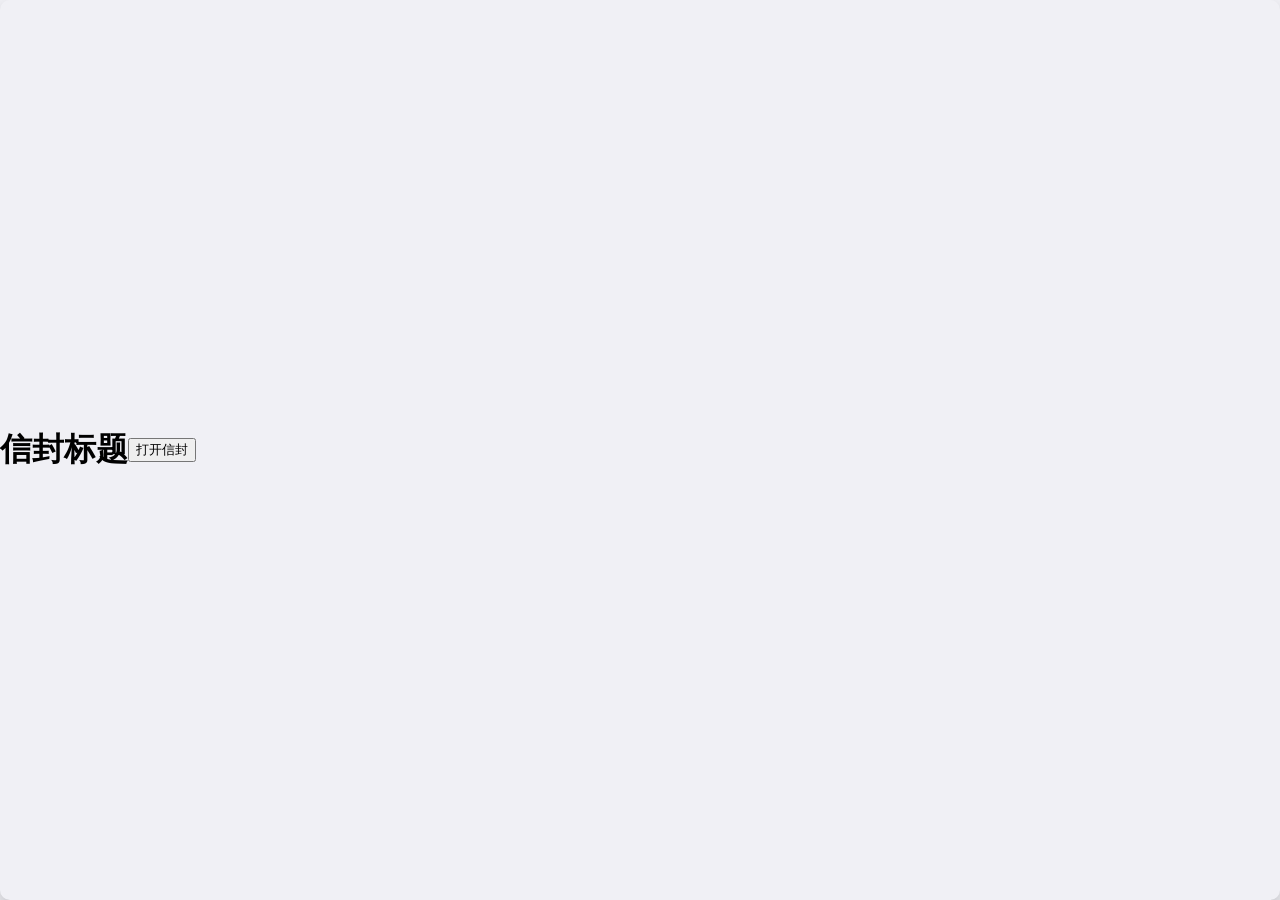
==== index.html @ 6e92ae38 "Update index.html" ====
<!DOCTYPE html>
<html lang="zh">
<head>
    <meta charset="UTF-8">
    <meta name="viewport" content="width=device-width, initial-scale=1.0">
    <title>信封展示效果</title>
    <link rel="stylesheet" href="styles.css">
</head>
<body>
    <div id="envelope">
        <h1 class="envelope-title">信封标题</h1>
        <button id="open-envelope" class="envelope-btn">打开信封</button>
    </div>

    <div id="letter" class="hidden">
        <div class="letter-content">
            <p id="letter-text"></p>
        </div>
        <div id="navigation">
            <button id="prev" class="nav-btn">上一页</button>
            <button id="next" class="nav-btn">下一页</button>
        </div>
    </div>

    <script src="script.js"></script>
</body>
</html>
---- styles.css ----
body {
    margin: 0;
    display: flex;
    justify-content: center;
    align-items: center;
    min-height: 100vh;
    background-color: #f0f0f5;
    font-family: 'Noto Serif SC', serif;
    overflow: hidden;
}

#envelope - container {
    position: relative;
    width: 90vw;
    max-width: 600px;
    height: 80vh;
    max-height: 800px;
}

#envelope {
    position: absolute;
    width: 100%;
    height: 100%;
    background-image: url('https://images.unsplash.com/photo - 1593642634362 - 50c96a70d966?ixlib = rb - 4.0.3&ixid = MnwxMjA3fDF8MHxwaG90by1wYWdlfHx8fGVufDB8fHx8&auto = format&fit = crop&w = 1470&q = 80');
    background-size: cover;
    background-position: center;
    border-radius: 10px;
    box-shadow: 0 10px 20px rgba(0, 0, 0, 0.2);
    display: flex;
    flex - direction: column;
    justify-content: space - between;
    align-items: center;
}

#envelope - title {
    color: white;
    text - shadow: 0 2px 4px rgba(0, 0, 0, 0.5);
    font - size: 2em;
    margin - top: 20px;
}

#open - envelope {
    padding: 15px 30px;
    font - size: 1.2em;
    background - color: #fff;
    border: none;
    border - radius: 5px;
    cursor: pointer;
    box - shadow: 0 5px 10px rgba(0, 0, 0, 0.2);
    transition: background - color 0.3s ease;
}

#open - envelope:hover {
    background - color: #f0f0f0;
}

#letter - paper {
    position: absolute;
    width: 100%;
    height: 100%;
    background - color: white;
    border - radius: 10px;
    box - shadow: 0 10px 20px rgba(0, 0, 0, 0.2);
    display: flex;
    flex - direction: column;
    justify-content: space - between;
    padding: 20px;
}

.page {
    display: none;
    line - height: 1.6;
    font - size: 1.2em;
}

.page.current {
    display: block;
}

.page - button {
    padding: 10px 20px;
    font - size: 1em;
    background - color: #fff;
    border: none;
    border - radius: 5px;
    cursor: pointer;
    box - shadow: 0 5px 10px rgba(0, 0, 0, 0.2);
    transition: background - color 0.3s ease;
}

#prev - page {
    align - self: flex - start;
}

#next - page {
    align - self: flex - end;
}

.page - button:hover {
    background - color: #f0f0f0;
}

.hidden {
    display: none;
}
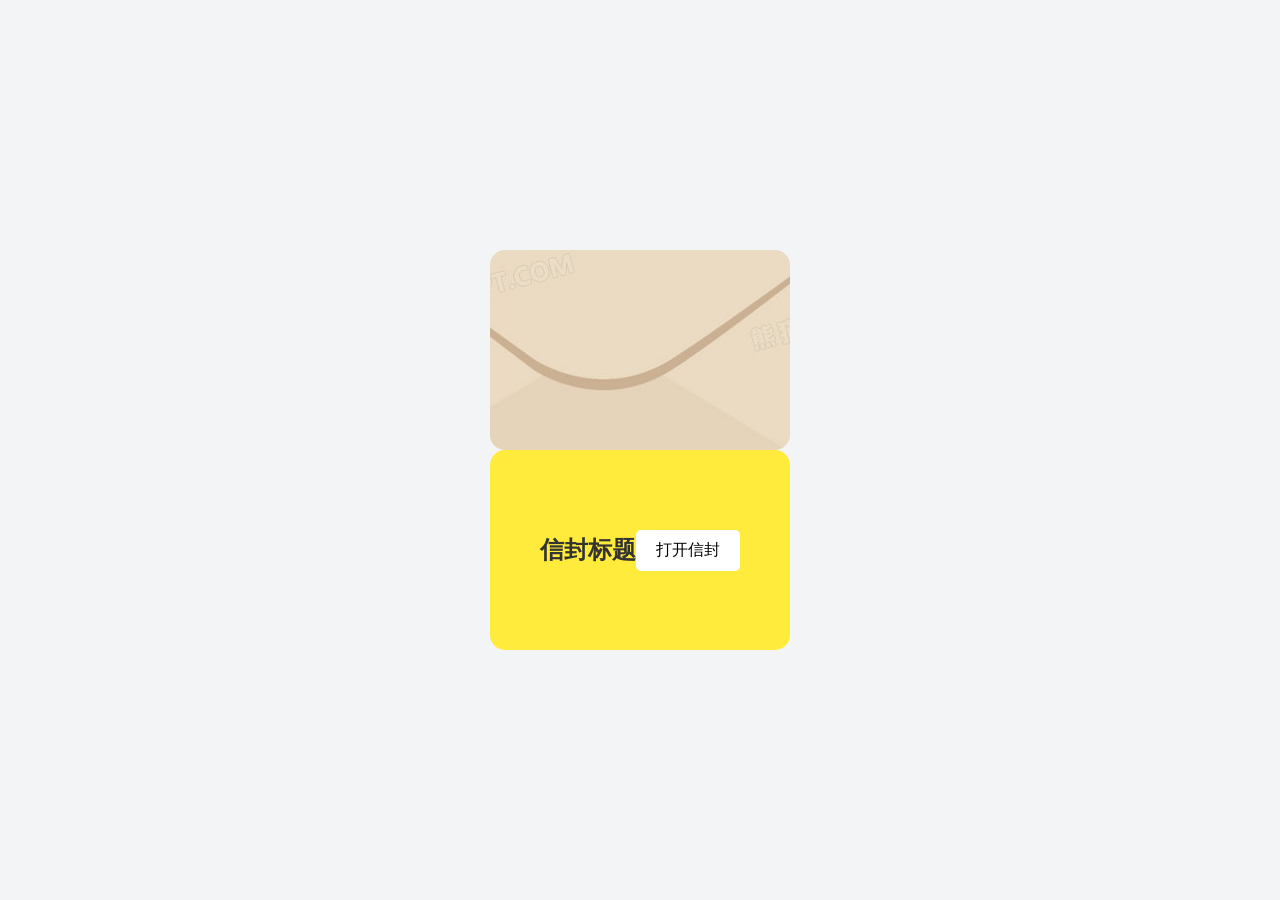
==== commit a1864ad2: "Update index.html" ====
--- a/index.html
+++ b/index.html
@@ -1,4 +1,10 @@
 <!DOCTYPE html>
+<div id="envelope">
+    <img src="envelope.png" alt="信封" class="envelope-img">
+    <h1 class="envelope-title">信封标题</h1>
+    <button id="open-envelope" class="envelope-btn">打开信封</button>
+</div>
+
 <html lang="zh">
 <head>
     <meta charset="UTF-8">
--- a/styles.css
+++ b/styles.css
@@ -1,105 +1,113 @@
+/* 样式文件 styles.css */
+
+* {
+    margin: 0;
+    padding: 0;
+    box-sizing: border-box;
+}
+
 body {
-    margin: 0;
+    font-family: 'Arial', sans-serif;
+    background-color: #f3f4f6;
     display: flex;
     justify-content: center;
     align-items: center;
-    min-height: 100vh;
-    background-color: #f0f0f5;
-    font-family: 'Noto Serif SC', serif;
-    overflow: hidden;
-}
-
-#envelope - container {
-    position: relative;
-    width: 90vw;
-    max-width: 600px;
-    height: 80vh;
-    max-height: 800px;
+    height: 100vh;
+    flex-direction: column;
 }
 
 #envelope {
-    position: absolute;
-    width: 100%;
-    height: 100%;
-    background-image: url('https://images.unsplash.com/photo - 1593642634362 - 50c96a70d966?ixlib = rb - 4.0.3&ixid = MnwxMjA3fDF8MHxwaG90by1wYWdlfHx8fGVufDB8fHx8&auto = format&fit = crop&w = 1470&q = 80');
-    background-size: cover;
-    background-position: center;
-    border-radius: 10px;
-    box-shadow: 0 10px 20px rgba(0, 0, 0, 0.2);
+    background-color: #ffeb3b;
+    width: 300px;
+    height: 200px;
+    border-radius: 15px;
+    position: relative;
+    overflow: hidden;
     display: flex;
-    flex - direction: column;
-    justify-content: space - between;
+    justify-content: center;
     align-items: center;
+    transition: all 1s ease-in-out;
 }
 
-#envelope - title {
-    color: white;
-    text - shadow: 0 2px 4px rgba(0, 0, 0, 0.5);
-    font - size: 2em;
-    margin - top: 20px;
+.envelope-title {
+    font-size: 24px;
+    color: #333;
 }
 
-#open - envelope {
-    padding: 15px 30px;
-    font - size: 1.2em;
-    background - color: #fff;
+.envelope-btn {
+    padding: 10px 20px;
+    font-size: 16px;
+    cursor: pointer;
+    background-color: #fff;
     border: none;
-    border - radius: 5px;
-    cursor: pointer;
-    box - shadow: 0 5px 10px rgba(0, 0, 0, 0.2);
-    transition: background - color 0.3s ease;
+    border-radius: 5px;
+    transition: all 0.3s ease;
 }
 
-#open - envelope:hover {
-    background - color: #f0f0f0;
-}
-
-#letter - paper {
-    position: absolute;
-    width: 100%;
-    height: 100%;
-    background - color: white;
-    border - radius: 10px;
-    box - shadow: 0 10px 20px rgba(0, 0, 0, 0.2);
-    display: flex;
-    flex - direction: column;
-    justify-content: space - between;
-    padding: 20px;
-}
-
-.page {
-    display: none;
-    line - height: 1.6;
-    font - size: 1.2em;
-}
-
-.page.current {
-    display: block;
-}
-
-.page - button {
-    padding: 10px 20px;
-    font - size: 1em;
-    background - color: #fff;
-    border: none;
-    border - radius: 5px;
-    cursor: pointer;
-    box - shadow: 0 5px 10px rgba(0, 0, 0, 0.2);
-    transition: background - color 0.3s ease;
-}
-
-#prev - page {
-    align - self: flex - start;
-}
-
-#next - page {
-    align - self: flex - end;
-}
-
-.page - button:hover {
-    background - color: #f0f0f0;
+.envelope-btn:hover {
+    background-color: #e0e0e0;
 }
 
 .hidden {
     display: none;
 }
+
+#letter {
+    position: relative;
+    width: 80%;
+    max-width: 600px;
+    height: auto;
+    background-color: #fff;
+    border-radius: 10px;
+    box-shadow: 0 4px 6px rgba(0, 0, 0, 0.1);
+    padding: 20px;
+    font-size: 20px;
+    color: #333;
+}
+
+.letter-content {
+    padding: 10px;
+}
+
+#navigation {
+    display: flex;
+    justify-content: space-between;
+    margin-top: 20px;
+}
+
+.nav-btn {
+    padding: 10px 15px;
+    font-size: 16px;
+    cursor: pointer;
+    background-color: #ffeb3b;
+    border: none;
+    border-radius: 5px;
+    transition: all 0.3s ease;
+}
+
+.nav-btn:hover {
+    background-color: #e0e0e0;
+}
+
+/* 手机端适配 */
+@media (max-width: 768px) {
+    #envelope {
+        width: 80%;
+        height: 160px;
+    }
+
+    .envelope-btn {
+        font-size: 14px;
+        padding: 8px 15px;
+    }
+
+    #letter {
+        width: 90%;
+        font-size: 18px;
+    }
+
+    .nav-btn {
+        padding: 8px 12px;
+        font-size: 14px;
+    }
+}
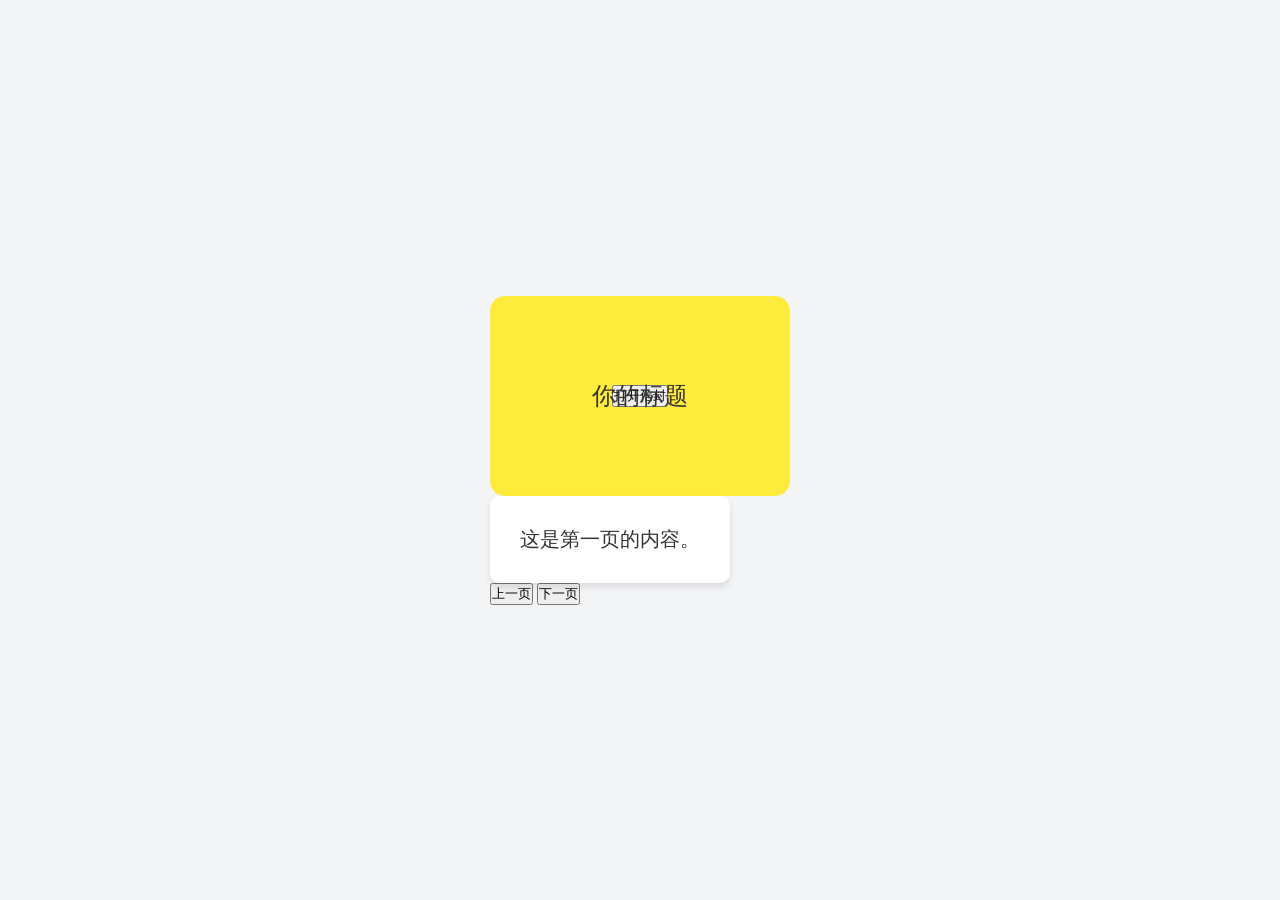
==== commit 98d6d64e: "Update index.html" ====
--- a/index.html
+++ b/index.html
@@ -1,34 +1,36 @@
 <!DOCTYPE html>
-<div id="envelope">
-    <img src="envelope.png" alt="信封" class="envelope-img">
-    <h1 class="envelope-title">信封标题</h1>
-    <button id="open-envelope" class="envelope-btn">打开信封</button>
-</div>
-
-<html lang="zh">
+<html lang="zh-CN">
 <head>
     <meta charset="UTF-8">
     <meta name="viewport" content="width=device-width, initial-scale=1.0">
-    <title>信封展示效果</title>
+    <title>信封动画网页</title>
     <link rel="stylesheet" href="styles.css">
 </head>
 <body>
-    <div id="envelope">
-        <h1 class="envelope-title">信封标题</h1>
-        <button id="open-envelope" class="envelope-btn">打开信封</button>
-    </div>
+    <div class="container">
+        <!-- 信封 -->
+        <div class="envelope" id="envelope">
+            <div class="envelope-title">你的标题</div>
+            <button class="open-button" id="openButton">打开信封</button>
+        </div>
 
-    <div id="letter" class="hidden">
-        <div class="letter-content">
-            <p id="letter-text"></p>
+        <!-- 信纸 -->
+        <div class="letter" id="letter">
+            <div class="letter-content" id="letterContent">
+                <!-- 信纸内容 -->
+                <p class="page" data-page="1">这是第一页的内容。</p>
+                <p class="page" data-page="2" style="display: none;">这是第二页的内容。</p>
+                <!-- 添加更多页 -->
+            </div>
         </div>
-        <div id="navigation">
-            <button id="prev" class="nav-btn">上一页</button>
-            <button id="next" class="nav-btn">下一页</button>
+
+        <!-- 翻页按钮 -->
+        <div class="pagination">
+            <button id="prevPage" class="nav-button">上一页</button>
+            <button id="nextPage" class="nav-button">下一页</button>
         </div>
     </div>
 
     <script src="script.js"></script>
 </body>
 </html>
-
--- a/styles.css
+++ b/styles.css
@@ -14,6 +14,44 @@
     align-items: center;
     height: 100vh;
     flex-direction: column;
+}
+
+#envelope {
+    position: relative;
+    width: 300px;
+    height: 200px;
+    overflow: hidden;
+    display: flex;
+    justify-content: center;
+    align-items: center;
+    transition: all 1s ease-in-out;
+}
+
+.envelope-img {
+    width: 100%;
+    height: auto;
+    position: absolute; /* 让图片保持在容器内 */
+    top: 0;
+    left: 0;
+}
+
+.envelope-title {
+    font-size: 24px;
+    color: #333;
+    position: absolute; /* 让标题浮动在图片上方 */
+    z-index: 10;
+}
+
+.envelope-btn {
+    padding: 10px 20px;
+    font-size: 16px;
+    cursor: pointer;
+    background-color: #fff;
+    border: none;
+    border-radius: 5px;
+    position: absolute; /* 按钮浮动在图片上 */
+    bottom: 20px;
+    z-index: 10;
 }
 
 #envelope {
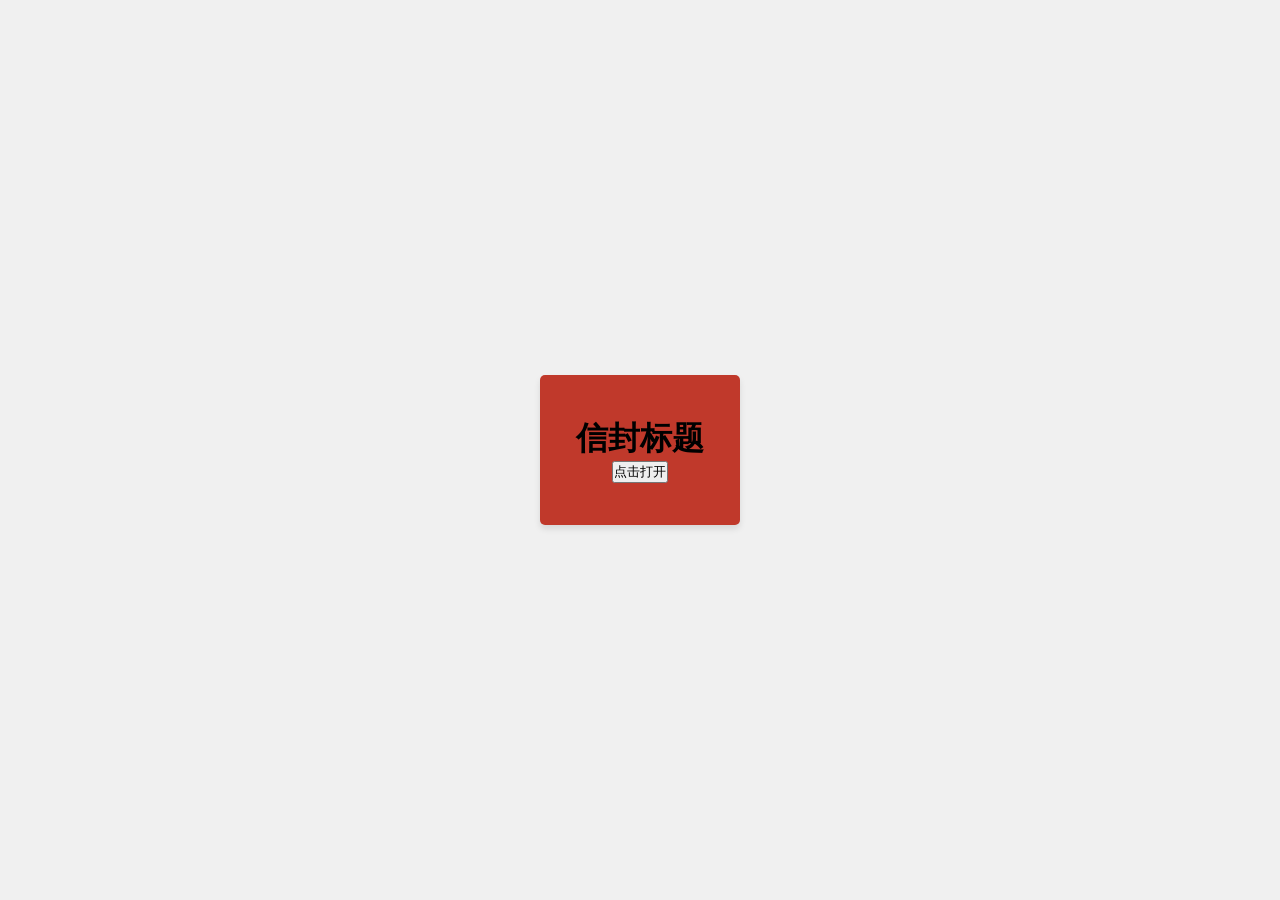
==== commit 2e2da29b: "Update index.html" ====
--- a/index.html
+++ b/index.html
@@ -1,36 +1,25 @@
 <!DOCTYPE html>
-<html lang="zh-CN">
+<html lang="zh">
 <head>
     <meta charset="UTF-8">
     <meta name="viewport" content="width=device-width, initial-scale=1.0">
-    <title>信封动画网页</title>
+    <title>信封展示页面</title>
     <link rel="stylesheet" href="styles.css">
 </head>
 <body>
     <div class="container">
-        <!-- 信封 -->
         <div class="envelope" id="envelope">
-            <div class="envelope-title">你的标题</div>
-            <button class="open-button" id="openButton">打开信封</button>
+            <h1 class="title">信封标题</h1>
+            <button class="open-envelope-btn" id="openEnvelopeBtn">点击打开</button>
         </div>
-
-        <!-- 信纸 -->
         <div class="letter" id="letter">
-            <div class="letter-content" id="letterContent">
-                <!-- 信纸内容 -->
-                <p class="page" data-page="1">这是第一页的内容。</p>
-                <p class="page" data-page="2" style="display: none;">这是第二页的内容。</p>
-                <!-- 添加更多页 -->
+            <div class="content" id="letterContent"></div>
+            <div class="navigation">
+                <button class="prev-btn" id="prevBtn">上一页</button>
+                <button class="next-btn" id="nextBtn">下一页</button>
             </div>
         </div>
-
-        <!-- 翻页按钮 -->
-        <div class="pagination">
-            <button id="prevPage" class="nav-button">上一页</button>
-            <button id="nextPage" class="nav-button">下一页</button>
-        </div>
     </div>
-
     <script src="script.js"></script>
 </body>
 </html>
--- a/styles.css
+++ b/styles.css
@@ -1,151 +1,123 @@
-/* 样式文件 styles.css */
-
 * {
+    box-sizing: border-box;
     margin: 0;
     padding: 0;
-    box-sizing: border-box;
 }
 
-body {
-    font-family: 'Arial', sans-serif;
-    background-color: #f3f4f6;
+body, html {
+    width: 100%;
+    height: 100%;
+    font-family: Arial, sans-serif;
+    background-color: #f0f0f0;
+}
+
+.container {
+    position: relative;
+    width: 100%;
+    height: 100%;
     display: flex;
     justify-content: center;
     align-items: center;
-    height: 100vh;
-    flex-direction: column;
+    perspective: 1000px; /* 添加透视 */
 }
 
-#envelope {
-    position: relative;
-    width: 300px;
-    height: 200px;
-    overflow: hidden;
+.envelope {
+    position: absolute;
+    width: 200px;
+    height: 150px;
+    background: #c0392b;
+    border-radius: 5px;
+    box-shadow: 0 4px 6px rgba(0,0,0,0.1);
     display: flex;
+    flex-direction: column;
     justify-content: center;
     align-items: center;
-    transition: all 1s ease-in-out;
-}
-
-.envelope-img {
-    width: 100%;
-    height: auto;
-    position: absolute; /* 让图片保持在容器内 */
-    top: 0;
-    left: 0;
+    transition: transform 1s;
+    transform-style: preserve-3d; /* 保持3D */
+    transform: rotateX(0deg); /* 初始状态 */
 }
 
 .envelope-title {
-    font-size: 24px;
-    color: #333;
-    position: absolute; /* 让标题浮动在图片上方 */
-    z-index: 10;
+    color: #fff;
+    font-size: 20px;
+    margin-bottom: 20px;
 }
 
-.envelope-btn {
+.open-button {
     padding: 10px 20px;
+    background: #e74c3c;
+    color: #fff;
+    border: none;
+    border-radius: 3px;
+    cursor: pointer;
     font-size: 16px;
-    cursor: pointer;
-    background-color: #fff;
-    border: none;
-    border-radius: 5px;
-    position: absolute; /* 按钮浮动在图片上 */
-    bottom: 20px;
-    z-index: 10;
 }
 
-#envelope {
-    background-color: #ffeb3b;
-    width: 300px;
-    height: 200px;
-    border-radius: 15px;
-    position: relative;
-    overflow: hidden;
-    display: flex;
+.letter {
+    position: absolute;
+    width: 80%;
+    max-width: 600px;
+    min-height: 300px;
+    background: #fff8dc;
+    padding: 20px;
+    box-shadow: 0 4px 6px rgba(0,0,0,0.1);
+    display: none;
+    flex-direction: column;
     justify-content: center;
     align-items: center;
-    transition: all 1s ease-in-out;
 }
 
-.envelope-title {
-    font-size: 24px;
-    color: #333;
+.letter-content {
+    width: 100%;
+    font-size: 18px;
+    line-height: 1.6;
 }
 
-.envelope-btn {
-    padding: 10px 20px;
-    font-size: 16px;
-    cursor: pointer;
-    background-color: #fff;
-    border: none;
-    border-radius: 5px;
-    transition: all 0.3s ease;
-}
-
-.envelope-btn:hover {
-    background-color: #e0e0e0;
-}
-
-.hidden {
+.page {
     display: none;
 }
 
-#letter {
-    position: relative;
-    width: 80%;
-    max-width: 600px;
-    height: auto;
-    background-color: #fff;
-    border-radius: 10px;
-    box-shadow: 0 4px 6px rgba(0, 0, 0, 0.1);
-    padding: 20px;
-    font-size: 20px;
-    color: #333;
+.pagination {
+    position: absolute;
+    bottom: 20px;
+    width: 100%;
+    display: flex;
+    justify-content: space-between;
+    padding: 0 20px;
+    display: none;
 }
 
-.letter-content {
-    padding: 10px;
+.nav-button {
+    padding: 10px 20px;
+    background: #2980b9;
+    color: #fff;
+    border: none;
+    border-radius: 3px;
+    cursor: pointer;
+    font-size: 16px;
 }
 
-#navigation {
-    display: flex;
-    justify-content: space-between;
-    margin-top: 20px;
-}
-
-.nav-btn {
-    padding: 10px 15px;
-    font-size: 16px;
-    cursor: pointer;
-    background-color: #ffeb3b;
-    border: none;
-    border-radius: 5px;
-    transition: all 0.3s ease;
-}
-
-.nav-btn:hover {
-    background-color: #e0e0e0;
-}
-
-/* 手机端适配 */
-@media (max-width: 768px) {
-    #envelope {
-        width: 80%;
-        height: 160px;
+@media (max-width: 600px) {
+    .envelope {
+        width: 150px;
+        height: 120px;
     }
 
-    .envelope-btn {
-        font-size: 14px;
-        padding: 8px 15px;
+    .envelope-title {
+        font-size: 16px;
     }
 
-    #letter {
-        width: 90%;
-        font-size: 18px;
+    .open-button, .nav-button {
+        font-size: 14px;
+        padding: 8px 16px;
     }
 
-    .nav-btn {
-        padding: 8px 12px;
-        font-size: 14px;
+    .letter {
+        width: 90%;
+        min-height: 250px;
+    }
+
+    .letter-content {
+        font-size: 16px;
     }
 }
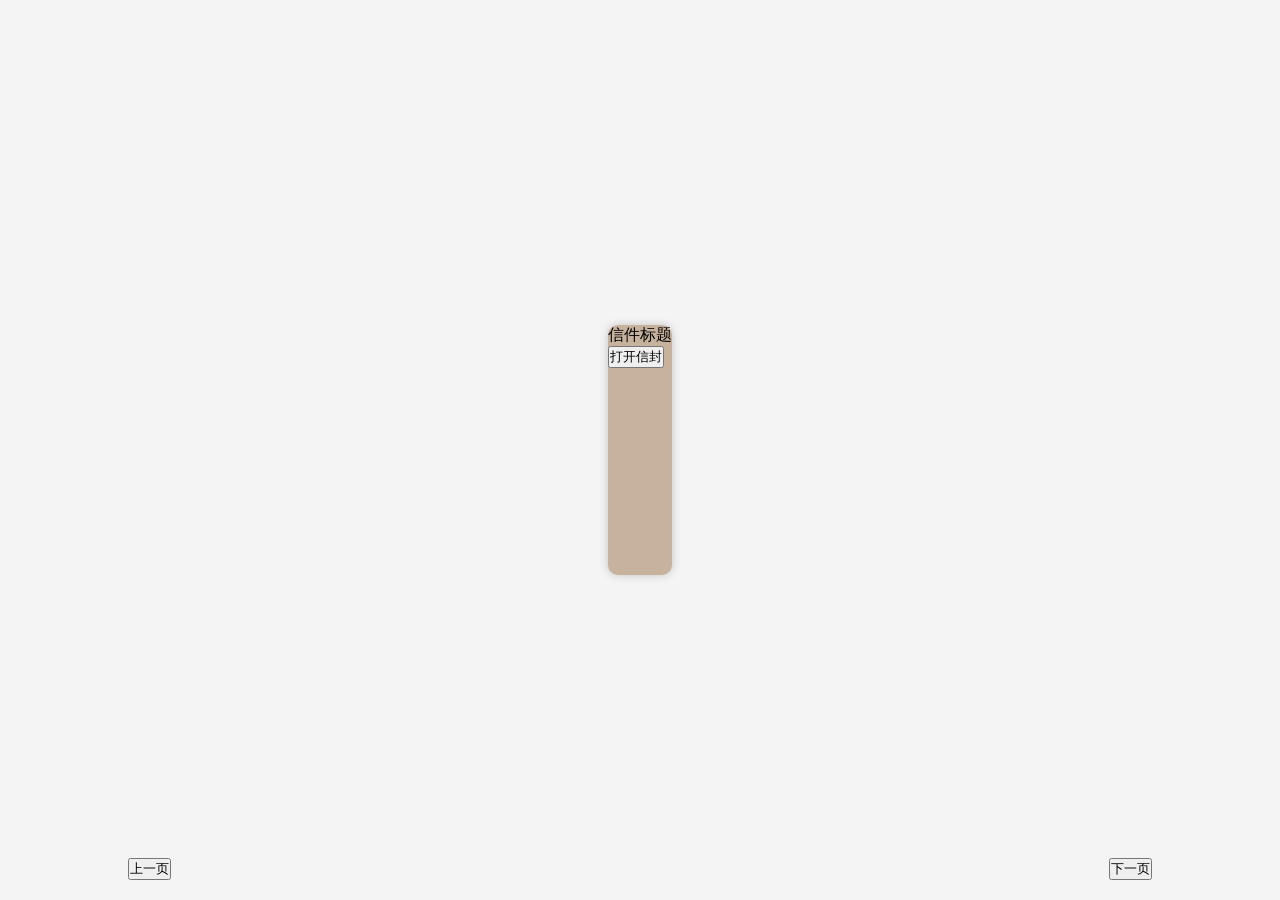
==== commit 82b0bfef: "Update index.html" ====
--- a/index.html
+++ b/index.html
@@ -1,25 +1,29 @@
 <!DOCTYPE html>
-<html lang="zh">
+<html lang="zh-CN">
 <head>
     <meta charset="UTF-8">
-    <meta name="viewport" content="width=device-width, initial-scale=1.0">
-    <title>信封展示页面</title>
+    <title>信封动画网页</title>
     <link rel="stylesheet" href="styles.css">
 </head>
 <body>
-    <div class="container">
+    <div class="envelope-container">
         <div class="envelope" id="envelope">
-            <h1 class="title">信封标题</h1>
-            <button class="open-envelope-btn" id="openEnvelopeBtn">点击打开</button>
-        </div>
-        <div class="letter" id="letter">
-            <div class="content" id="letterContent"></div>
-            <div class="navigation">
-                <button class="prev-btn" id="prevBtn">上一页</button>
-                <button class="next-btn" id="nextBtn">下一页</button>
-            </div>
+            <div class="envelope-title">信件标题</div>
+            <button class="open-button" id="openButton">打开信封</button>
         </div>
     </div>
+    
+    <div class="letter-container hidden" id="letterContainer">
+        <div class="letter" id="letter">
+            <p id="letterContent"></p>
+        </div>
+        <div class="navigation">
+            <button id="prevPage" class="nav-button">上一页</button>
+            <button id="nextPage" class="nav-button">下一页</button>
+        </div>
+    </div>
+
     <script src="script.js"></script>
 </body>
 </html>
+
--- a/styles.css
+++ b/styles.css
@@ -1,123 +1,96 @@
 * {
-    box-sizing: border-box;
     margin: 0;
     padding: 0;
+    box-sizing: border-box;
 }
 
-body, html {
-    width: 100%;
-    height: 100%;
+body {
     font-family: Arial, sans-serif;
-    background-color: #f0f0f0;
+    display: flex;
+    justify-content: center;
+    align-items: center;
+    height: 100vh;
+    background-color: #f4f4f4;
 }
 
 .container {
     position: relative;
-    width: 100%;
-    height: 100%;
-    display: flex;
-    justify-content: center;
-    align-items: center;
-    perspective: 1000px; /* 添加透视 */
+    width: 80%;
+    max-width: 600px;
+    text-align: center;
 }
 
 .envelope {
-    position: absolute;
-    width: 200px;
-    height: 150px;
-    background: #c0392b;
-    border-radius: 5px;
-    box-shadow: 0 4px 6px rgba(0,0,0,0.1);
-    display: flex;
-    flex-direction: column;
-    justify-content: center;
-    align-items: center;
-    transition: transform 1s;
-    transform-style: preserve-3d; /* 保持3D */
-    transform: rotateX(0deg); /* 初始状态 */
+    width: 100%;
+    height: 250px;
+    background-color: #c7b29e;
+    border-radius: 10px;
+    position: relative;
+    box-shadow: 0 0 10px rgba(0, 0, 0, 0.2);
 }
 
-.envelope-title {
+.title {
+    font-size: 24px;
     color: #fff;
-    font-size: 20px;
-    margin-bottom: 20px;
+    margin-top: 20px;
 }
 
-.open-button {
+.open-envelope-btn {
+    position: absolute;
+    bottom: 20px;
+    left: 50%;
+    transform: translateX(-50%);
+    background-color: #6a4e23;
+    color: white;
+    border: none;
     padding: 10px 20px;
-    background: #e74c3c;
-    color: #fff;
-    border: none;
-    border-radius: 3px;
     cursor: pointer;
     font-size: 16px;
+    border-radius: 5px;
 }
 
 .letter {
-    position: absolute;
-    width: 80%;
-    max-width: 600px;
-    min-height: 300px;
-    background: #fff8dc;
+    display: none;
+    width: 100%;
+    height: 300px;
+    background-color: #fef3e7;
+    border-radius: 10px;
     padding: 20px;
-    box-shadow: 0 4px 6px rgba(0,0,0,0.1);
-    display: none;
-    flex-direction: column;
-    justify-content: center;
-    align-items: center;
+    position: relative;
+    box-shadow: 0 0 10px rgba(0, 0, 0, 0.2);
 }
 
-.letter-content {
-    width: 100%;
+.content {
     font-size: 18px;
-    line-height: 1.6;
+    line-height: 1.5;
+    white-space: pre-wrap;
+    text-align: left;
 }
 
-.page {
-    display: none;
+.navigation {
+    position: absolute;
+    bottom: 20px;
+    left: 50%;
+    transform: translateX(-50%);
+    display: flex;
+    justify-content: space-between;
+    width: 80%;
 }
 
-.pagination {
-    position: absolute;
-    bottom: 20px;
-    width: 100%;
-    display: flex;
-    justify-content: space-between;
-    padding: 0 20px;
-    display: none;
+.prev-btn, .next-btn {
+    background-color: #6a4e23;
+    color: white;
+    border: none;
+    padding: 10px 20px;
+    cursor: pointer;
+    font-size: 16px;
+    border-radius: 5px;
 }
 
-.nav-button {
-    padding: 10px 20px;
-    background: #2980b9;
-    color: #fff;
-    border: none;
-    border-radius: 3px;
-    cursor: pointer;
-    font-size: 16px;
+.prev-btn {
+    margin-right: 10px;
 }
 
-@media (max-width: 600px) {
-    .envelope {
-        width: 150px;
-        height: 120px;
-    }
-
-    .envelope-title {
-        font-size: 16px;
-    }
-
-    .open-button, .nav-button {
-        font-size: 14px;
-        padding: 8px 16px;
-    }
-
-    .letter {
-        width: 90%;
-        min-height: 250px;
-    }
-
-    .letter-content {
-        font-size: 16px;
-    }
+.next-btn {
+    margin-left: 10px;
 }
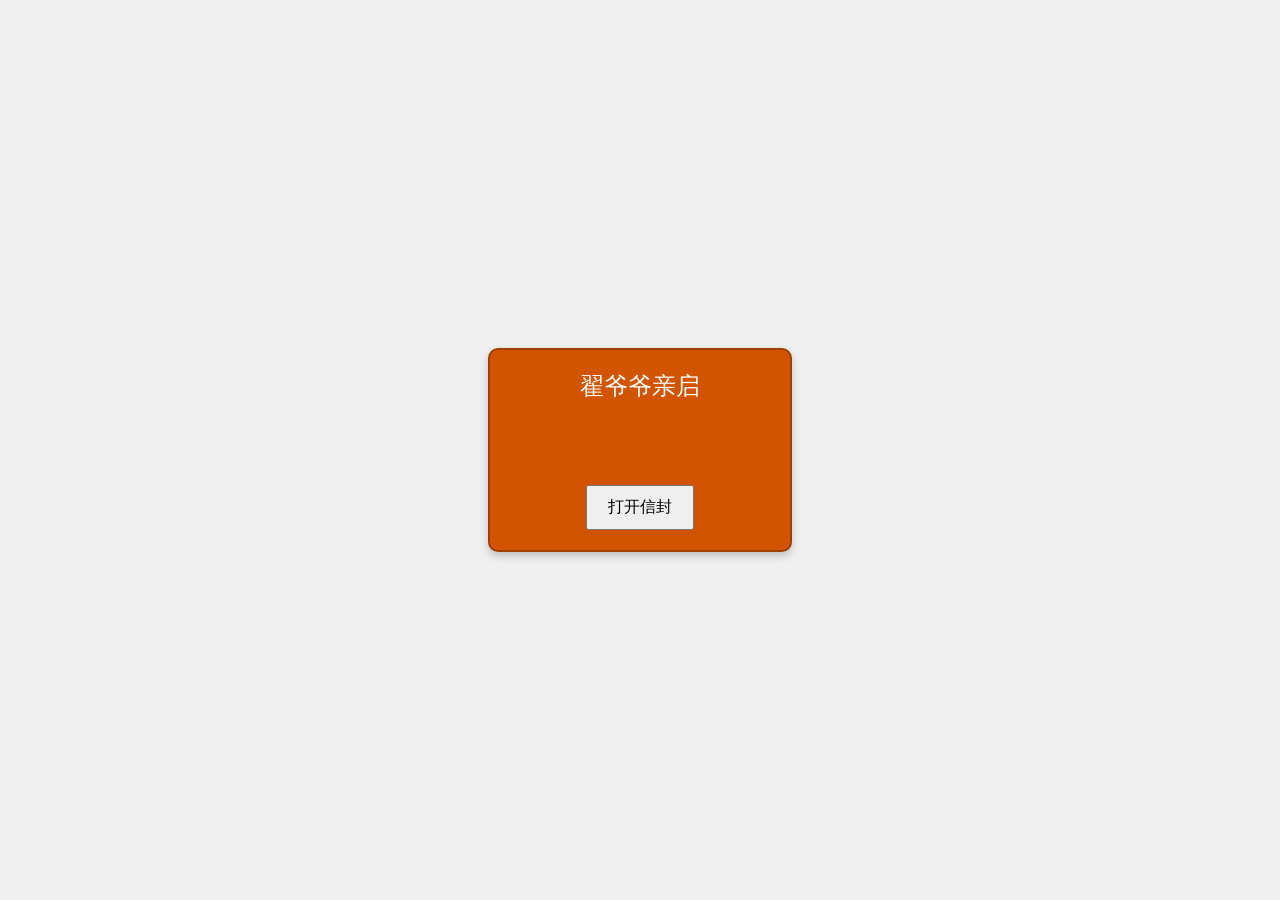
==== commit 5af87c82: "Update index.html" ====
--- a/index.html
+++ b/index.html
@@ -2,13 +2,13 @@
 <html lang="zh-CN">
 <head>
     <meta charset="UTF-8">
-    <title>信封动画网页</title>
+    <title>来自2024的少年</title>
     <link rel="stylesheet" href="styles.css">
 </head>
 <body>
     <div class="envelope-container">
         <div class="envelope" id="envelope">
-            <div class="envelope-title">信件标题</div>
+            <div class="envelope-title">翟爷爷亲启</div>
             <button class="open-button" id="openButton">打开信封</button>
         </div>
     </div>
--- a/styles.css
+++ b/styles.css
@@ -1,96 +1,73 @@
-* {
+body {
     margin: 0;
     padding: 0;
-    box-sizing: border-box;
+    background-color: #f0f0f0;
+    font-family: '微软雅黑', sans-serif;
 }
 
-body {
-    font-family: Arial, sans-serif;
-    display: flex;
-    justify-content: center;
-    align-items: center;
-    height: 100vh;
-    background-color: #f4f4f4;
-}
-
-.container {
-    position: relative;
-    width: 80%;
-    max-width: 600px;
-    text-align: center;
+.envelope-container, .letter-container {
+    position: absolute;
+    top: 50%;
+    left: 50%;
+    transform: translate(-50%, -50%);
 }
 
 .envelope {
-    width: 100%;
-    height: 250px;
-    background-color: #c7b29e;
+    width: 300px;
+    height: 200px;
+    background-color: #d35400;
+    border: 2px solid #a04000;
     border-radius: 10px;
     position: relative;
-    box-shadow: 0 0 10px rgba(0, 0, 0, 0.2);
+    box-shadow: 0 4px 8px rgba(0,0,0,0.2);
+    cursor: pointer;
+    transition: transform 1s;
 }
 
-.title {
+.envelope-title {
+    position: absolute;
+    top: 20px;
+    width: 100%;
+    text-align: center;
     font-size: 24px;
-    color: #fff;
-    margin-top: 20px;
+    color: white;
 }
 
-.open-envelope-btn {
+.open-button {
     position: absolute;
     bottom: 20px;
     left: 50%;
     transform: translateX(-50%);
-    background-color: #6a4e23;
-    color: white;
-    border: none;
     padding: 10px 20px;
+    font-size: 16px;
     cursor: pointer;
-    font-size: 16px;
-    border-radius: 5px;
 }
 
 .letter {
-    display: none;
-    width: 100%;
+    width: 400px;
     height: 300px;
-    background-color: #fef3e7;
-    border-radius: 10px;
+    background-color: white;
+    border: 2px solid #ccc;
     padding: 20px;
+    box-shadow: 0 4px 8px rgba(0,0,0,0.2);
     position: relative;
-    box-shadow: 0 0 10px rgba(0, 0, 0, 0.2);
+    overflow: hidden;
 }
 
-.content {
-    font-size: 18px;
-    line-height: 1.5;
-    white-space: pre-wrap;
-    text-align: left;
+.hidden {
+    display: none;
 }
 
 .navigation {
     position: absolute;
-    bottom: 20px;
-    left: 50%;
-    transform: translateX(-50%);
+    bottom: 10px;
+    width: 100%;
     display: flex;
     justify-content: space-between;
-    width: 80%;
 }
 
-.prev-btn, .next-btn {
-    background-color: #6a4e23;
-    color: white;
-    border: none;
-    padding: 10px 20px;
+.nav-button {
+    padding: 8px 16px;
+    font-size: 14px;
     cursor: pointer;
-    font-size: 16px;
-    border-radius: 5px;
 }
-
-.prev-btn {
-    margin-right: 10px;
-}
-
-.next-btn {
-    margin-left: 10px;
-}
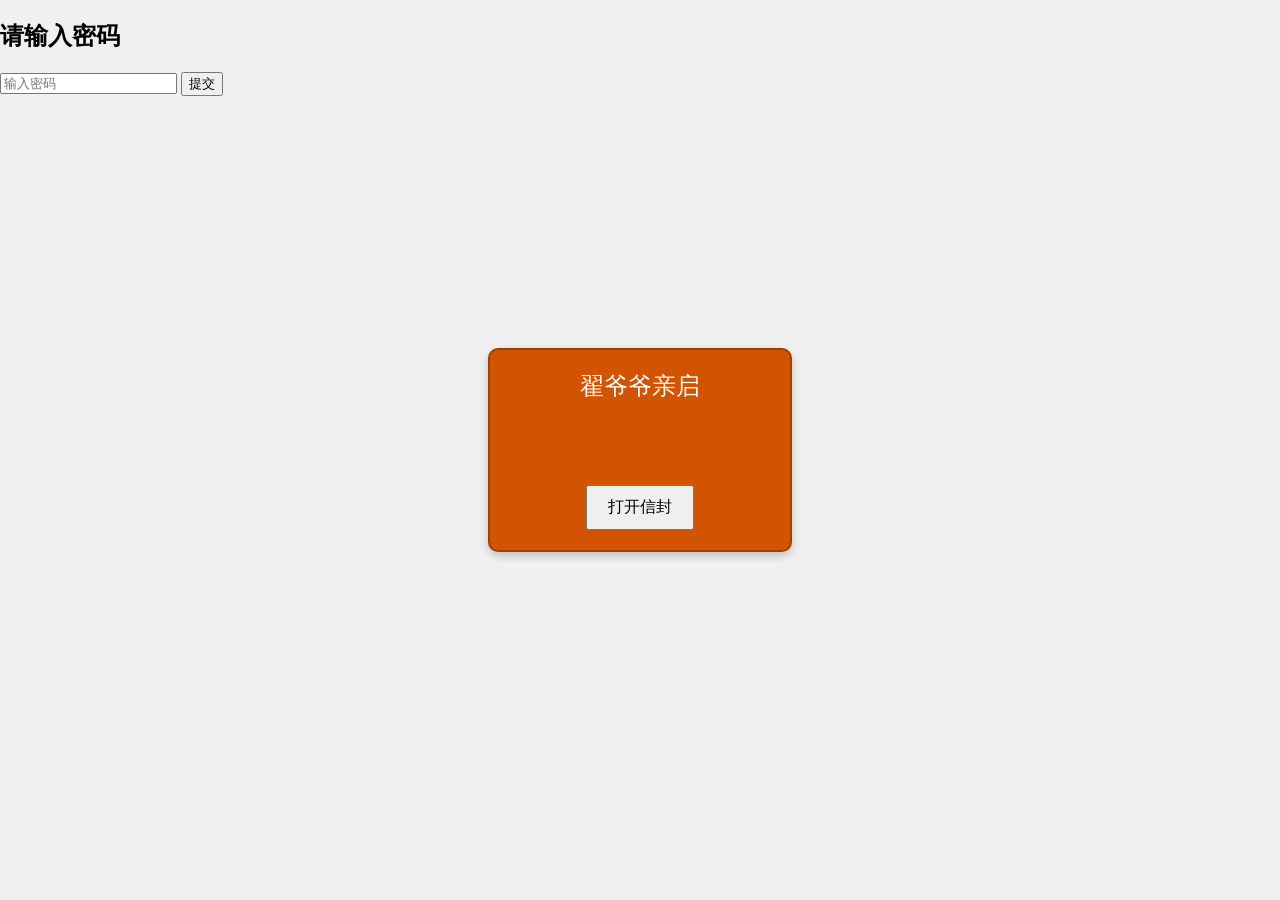
==== commit a515661b: "Update index.html" ====
--- a/index.html
+++ b/index.html
@@ -6,6 +6,31 @@
     <link rel="stylesheet" href="styles.css">
 </head>
 <body>
+    <div class="password-container" id="passwordContainer">
+        <h2>请输入密码</h2>
+        <input type="password" id="passwordInput" placeholder="输入密码">
+        <button id="submitPassword">提交</button>
+    </div>
+
+    <div class="envelope-container hidden" id="envelopeContainer">
+        <div class="envelope" id="envelope">
+            <div class="envelope-title">翟爷爷亲启</div>
+            <button class="open-button" id="openButton">打开信封</button>
+        </div>
+    </div>
+    
+    <div class="letter-container hidden" id="letterContainer">
+        <div class="letter" id="letter">
+            <p id="letterContent"></p>
+        </div>
+        <div class="navigation">
+            <button id="prevPage" class="nav-button">上一页</button>
+            <button id="nextPage" class="nav-button">下一页</button>
+        </div>
+    </div>
+
+    <script src="script.js"></script>
+    
     <div class="envelope-container">
         <div class="envelope" id="envelope">
             <div class="envelope-title">翟爷爷亲启</div>
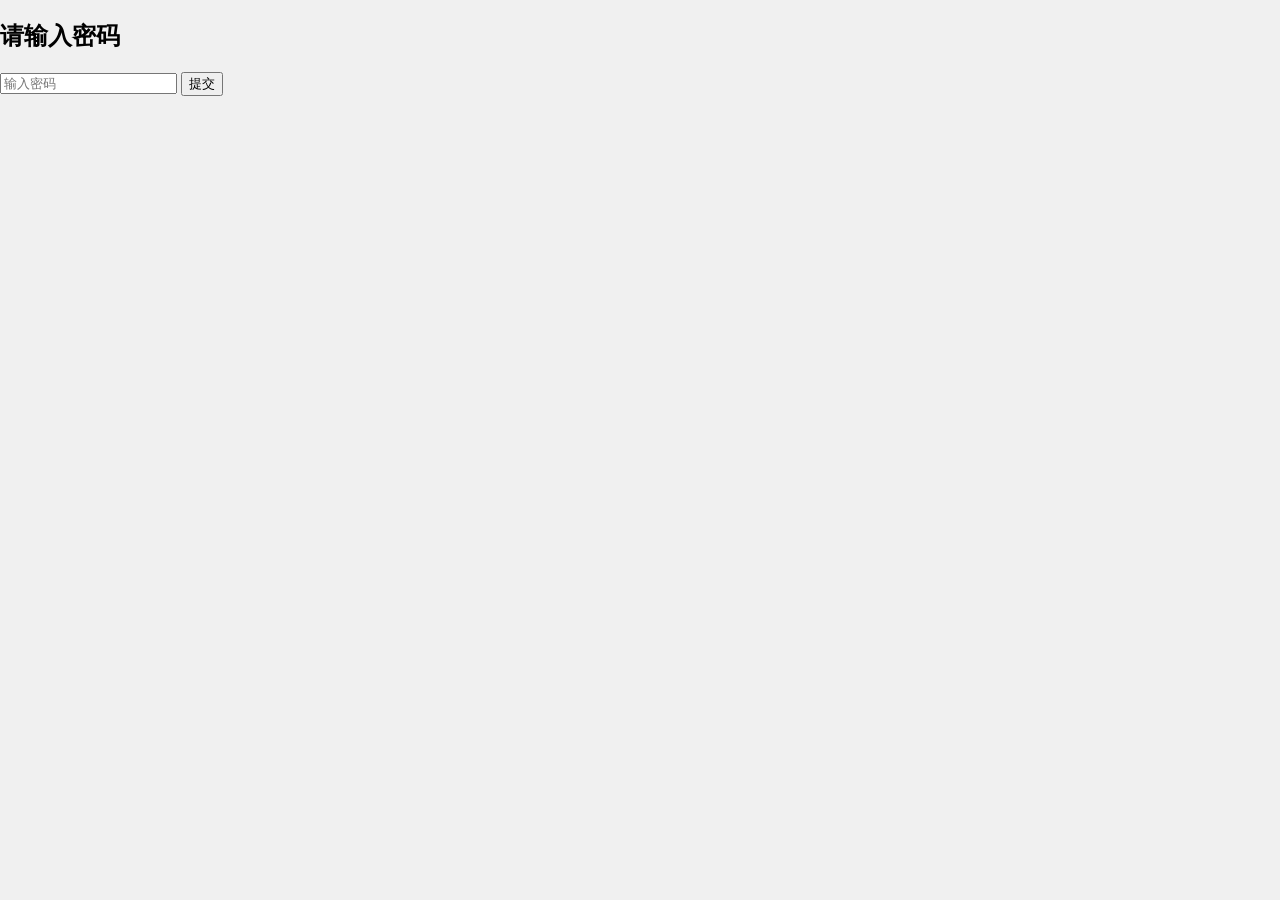
==== commit f25d4033: "Update index.html" ====
--- a/index.html
+++ b/index.html
@@ -30,25 +30,7 @@
     </div>
 
     <script src="script.js"></script>
-    
-    <div class="envelope-container">
-        <div class="envelope" id="envelope">
-            <div class="envelope-title">翟爷爷亲启</div>
-            <button class="open-button" id="openButton">打开信封</button>
-        </div>
-    </div>
-    
-    <div class="letter-container hidden" id="letterContainer">
-        <div class="letter" id="letter">
-            <p id="letterContent"></p>
-        </div>
-        <div class="navigation">
-            <button id="prevPage" class="nav-button">上一页</button>
-            <button id="nextPage" class="nav-button">下一页</button>
-        </div>
-    </div>
+</body>
 
-    <script src="script.js"></script>
-</body>
 </html>
 
